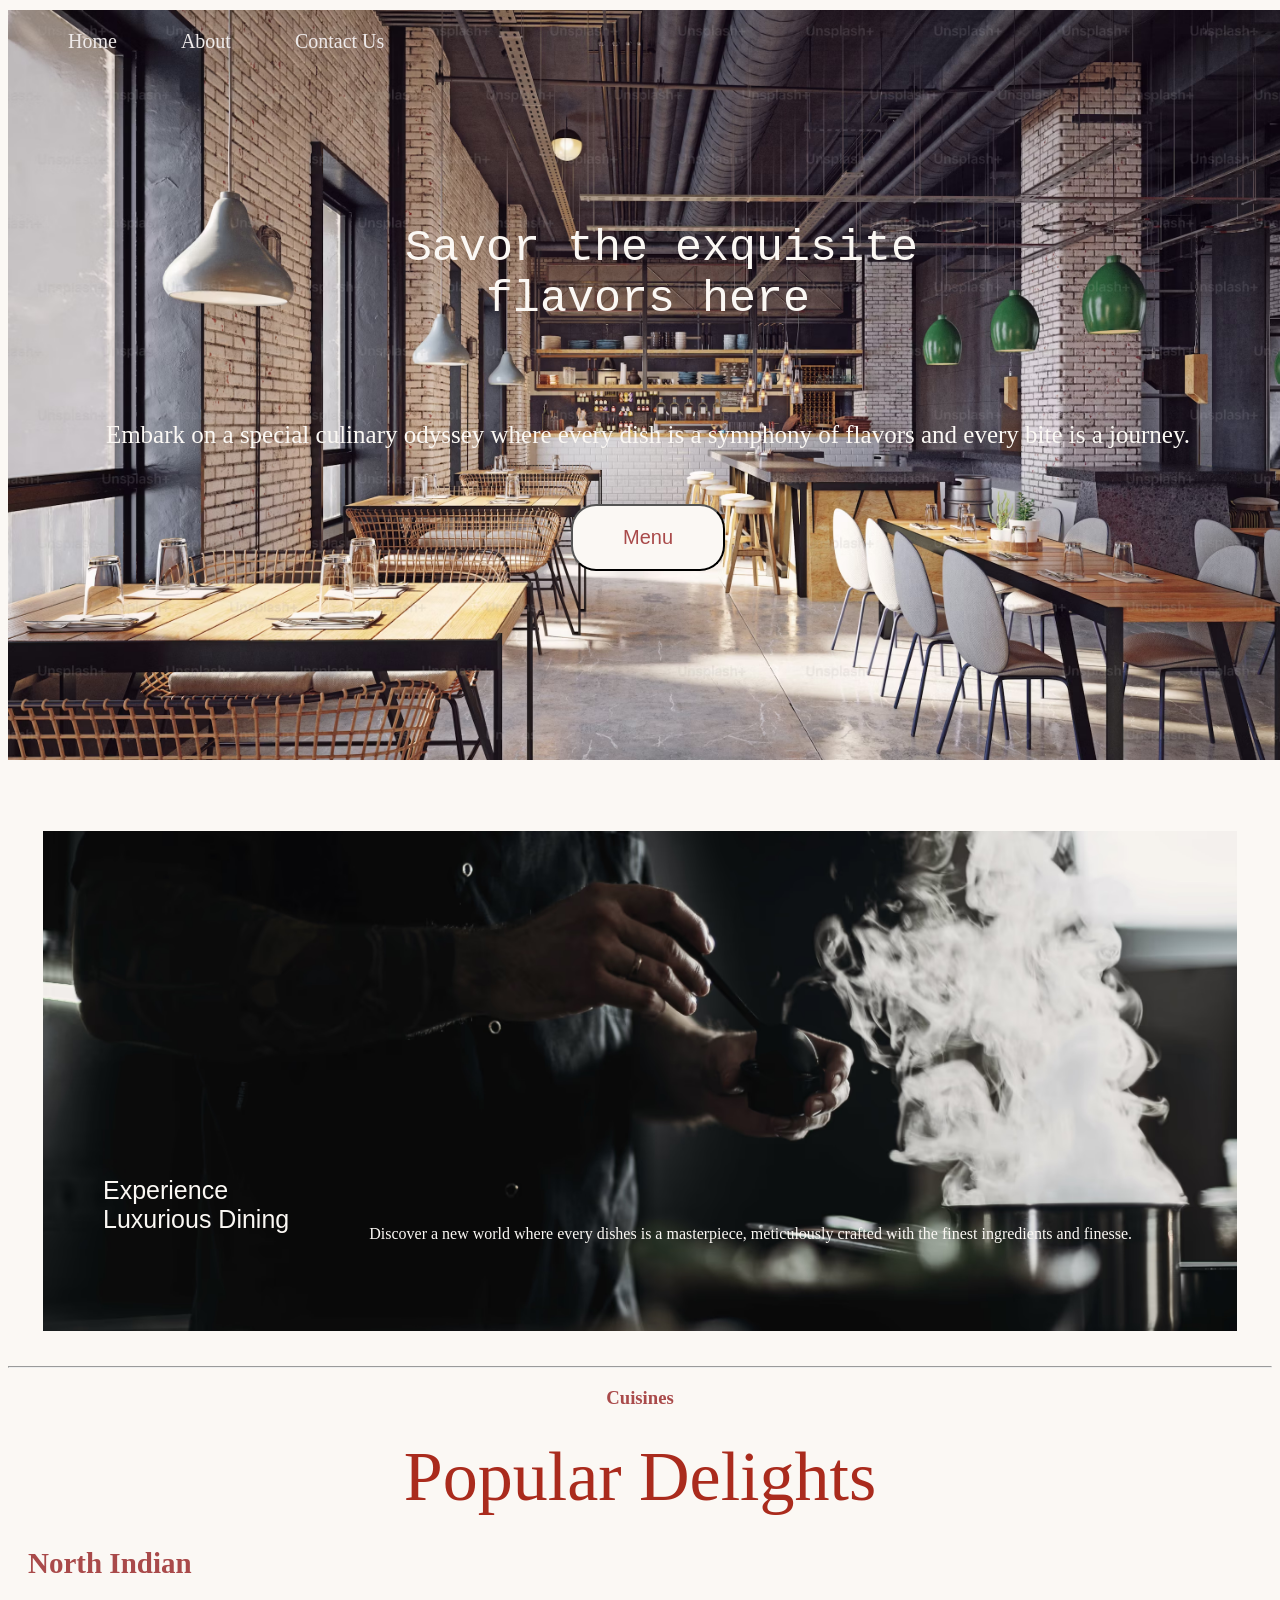
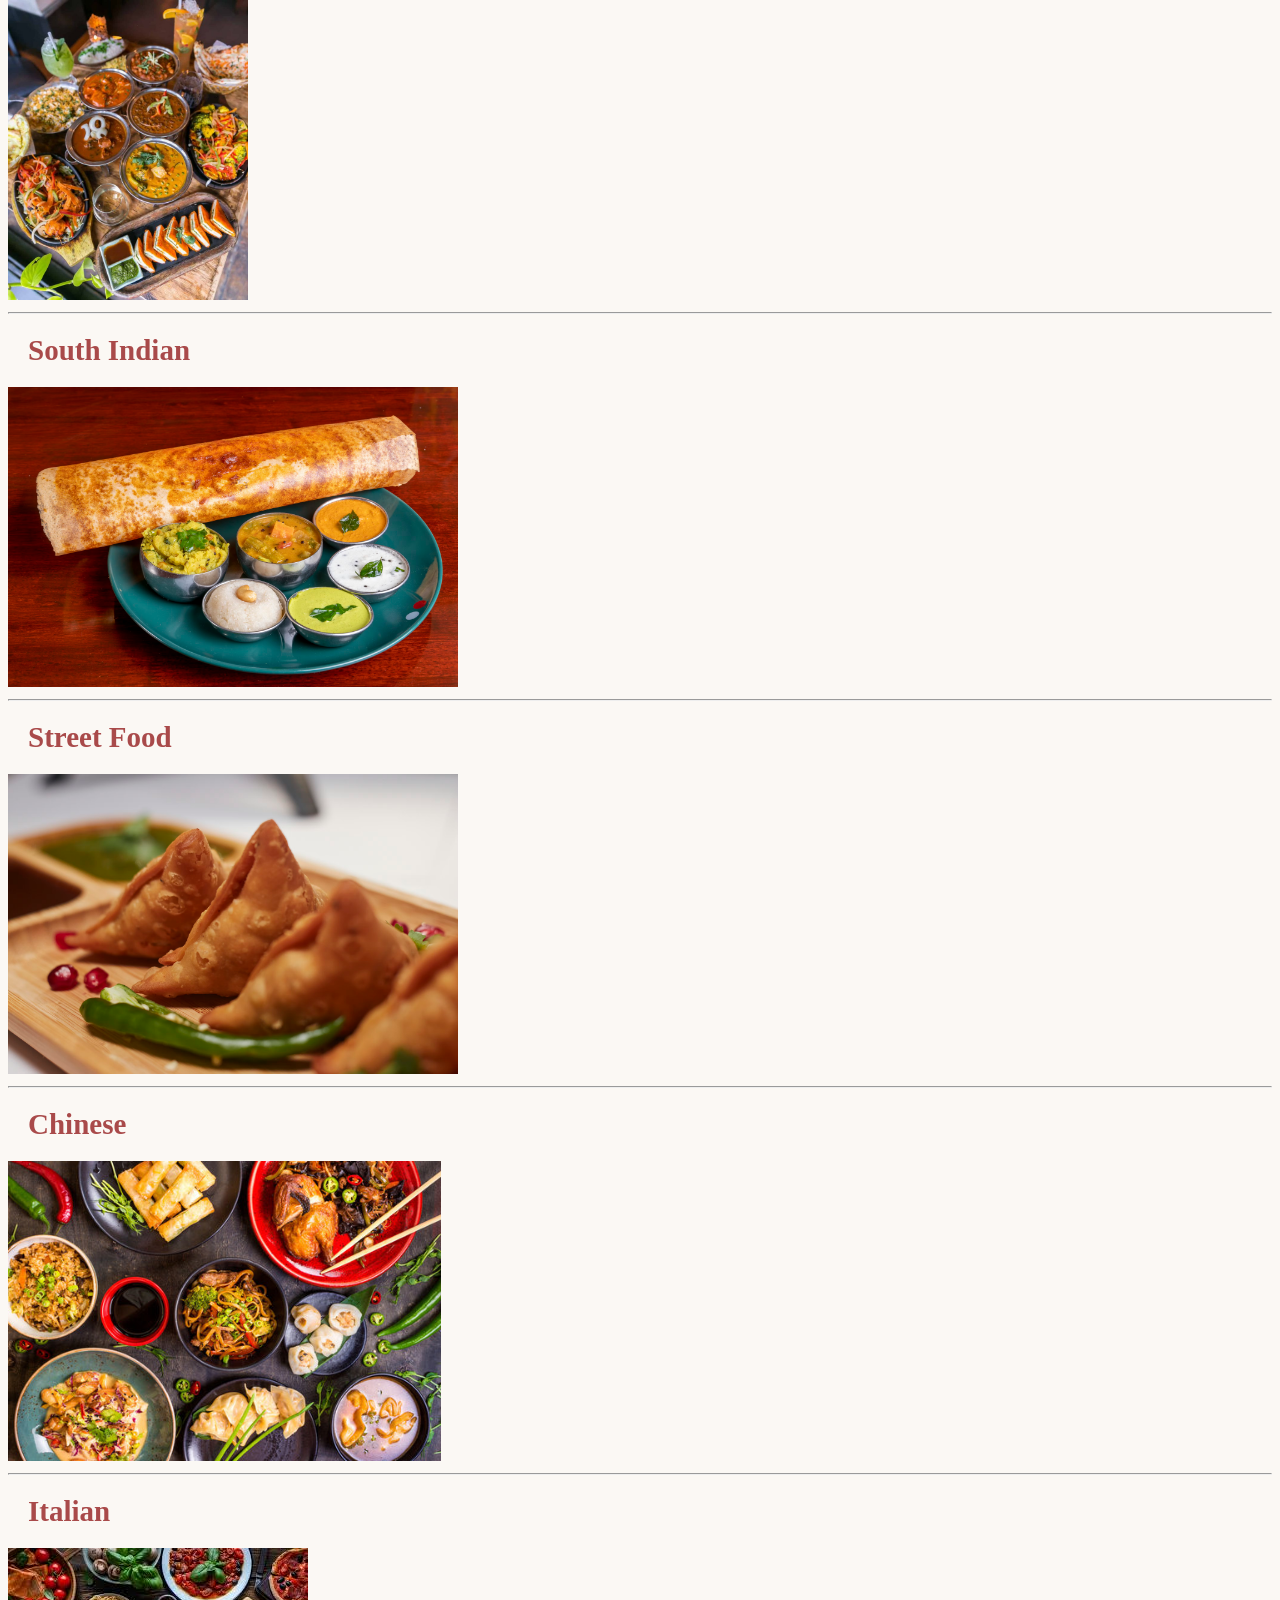
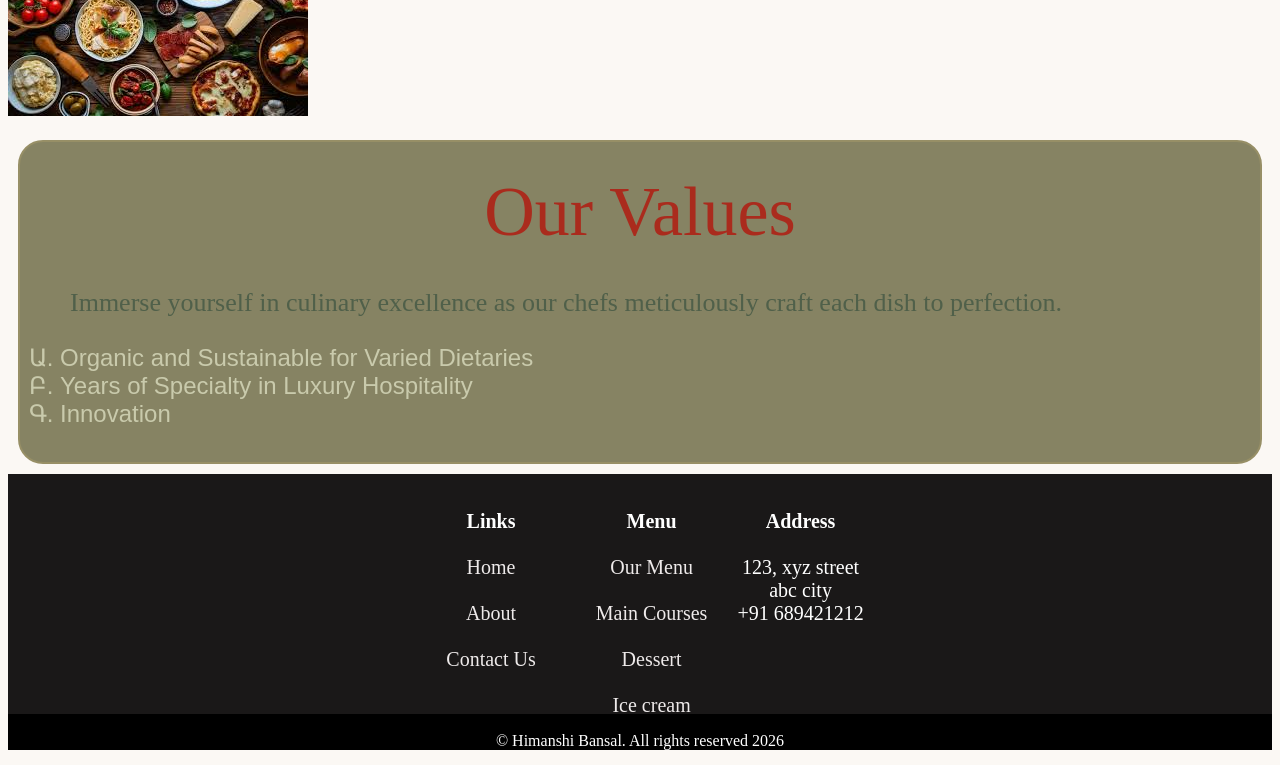
==== index.html @ 0d8ec379 "update contact us" ====
<!DOCTYPE html>
<html lang="en">
<head>
    <meta charset="UTF-8">
    <meta name="viewport" content="width=device-width, initial-scale=1.0">
    <title>Restaurant Website</title>
    <link rel="stylesheet" href="style.css">

</head>
<body>
   
    <header>
    <div class="hero">

        <div class="navbar">
            <a href="home.html">Home</a>
            <a href="about.html">About</a>
            <a href="contact-us.html">Contact Us</a>
        </div>
        
        <div class="content">
            <pre> Savor the exquisite
flavors here
          </pre>
         <p>Embark on a special culinary odyssey where every dish is a symphony of flavors and every bite is a journey.</p>
        </div>
        
        <div id="button">
          <button ><a href="menu.html" id="menu" >Menu</a></button>
        </div>
    </div>
    
    <br>
    <br>

    <div class="dining-image">
   
        <div class="dining">
            <div class="dining-text" >
                <p id="heading">Experience<br>Luxurious Dining
                </p>
           </div>
            <div class="dining-text">
             <p id="text">Discover a new world where every dishes is a masterpiece, meticulously crafted with the finest ingredients and finesse.</p>            
            </div>
        </div>

    </div>
    
    <hr>
    <h3>Cuisines </h3>
    <h5>Popular Delights</h5>

    <h6 class="cuisine">North Indian</h6>

    <img  src="food-n.jpg" alt="North Indian Food" class="food">
 <hr>

    <h6  class="cuisine">South Indian</h6>
    
    <img src="southindianfoodhd.avif"  alt="South Indian Food" class="food">
    <hr>
    <h6 class="cuisine"> Street Food</h6>
    
    <img src="streetfoodhd.avif" alt="street food" class="food">
    <hr>
    
    <h6 class="cuisine">Chinese</h6>
    <img src="Chinesefood.jpg"   alt="chinese food" class="food">
    <hr>

    <h6 class="cuisine"> Italian</h6>
    
    <img src="italianfood.jpg" alt=" Italian food" >
    
    <div id="Values">

        <h5>Our Values</h5>
        
        <p  class="Values">Immerse yourself in culinary excellence as our chefs meticulously craft each dish to perfection.</p>
        <ul>
            <li>Organic and Sustainable for Varied Dietaries</li>
            <li>Years of Specialty in Luxury Hospitality</li>
            <li>Innovation</li>
        </ul>
    </div>
    </header>
    
    <footer>       
    
        <div id="footer">
         <div id="links">
              <b>Links</b> <br> <br>
            <a href="home.html">Home</a> <br> <br>
            <a href="about.html">About</a> <br> <br>
            <a href="contact-us.html">Contact Us</a>
         </div>
         
         <div id="Menu">
            
           <b>Menu</b>  <br> <br>
            <a href="#">Our Menu</a> <br> <br>
            <a href="#">Main Courses</a> <br> <br>
            <a href="#">Dessert</a> <br> <br>
            <a href="#">Ice cream</a>
         </div>
         
         <div id="address">
            <b>Address</b> <br> <br>
            123, xyz street <br>
            abc city <br>
            +91 689421212
         </div>
        </div>
        <br>
       <div class="copyright"> &copy; Himanshi Bansal. All rights reserved 2026 </div>
    </footer>

</body>
</html>
---- style.css ----
* {
    background-color: #fbf8f4;
    margin : 30;
    padding: 0;
    box-sizing: border-box;
} 

.hero{
     background-image: url("hero_image_restaurant_HD.avif") ;
     width :100vw;
     background-size: cover;
     background-repeat: no-repeat;
     height: 750px;
     background-image: linear-gradient(rgba (0,0,0,0.3));
}

.navbar {
    background: transparent;
    margin: 10px;
    padding: 20px;
    }

    a {
    color : #eeeaea;
    text-decoration: none;
     background: transparent;
     margin: 10px;
    padding: 20px;
    font-size: 20px;
    }

    a:hover {
        color: #A94A4A;
        font-size: 20px;
    }
    
    a:active {
         color: #A94A4A;
        font-size: 20px;   
    }
    
    .content {
        text-align: center;
        margin-top: 150px;
        background: transparent;
        /* background-color: transparent; */
    }
    
    #button {
        font-size: 25px;
        text-align: center;
        display: flex;
        justify-content: center;
         align-items: center;
         margin: 20px;
         padding: 20px;
         background: transparent;   
    }

    button {
          background-color: #fbf8f4;
          border-radius: 25px;
          margin: 10px;
          padding: 20px;
          color: #A94A4A;       
        }
        
        button:hover {
            background-color: #A94A4A;
            color: #fbf8f4;
            font-size: 16px;     
        }
        
        button:active {
            background-color: #A94A4A;
            color: #fbf8f4;
            font-size: 16px;
        }

        pre {
            background: transparent;
            font-size: 45px;
            color: #fbf8f4;
        }
        
        p {
            background: transparent;
            font-size: 25px;
            color: #fbf8f4;
            margin-left: 40px;
            margin-right: 40px;
        }

        #menu {
            color :#A94A4A;
            font-size: 20px;
        }
        
        #menu:hover {
            color: #fbf8f4;
            font-size: 25px;
        }
        
        .dining-image {
            background-image: url("dining.avif");
            height: 500px;
            width: auto;
            margin: 35px;
            background-size: cover;
            background-repeat: no-repeat;
        }
        
        .dining {
              background: transparent;
              display: flex;
            justify-content: left;
            align-items: flex-end; 
            margin-top: 20px;
            padding: 20px;        
        }

        .dining-text {
            background: transparent;          
            margin-top: 300px;       
        }

        #text {
            font-size: 16px;
        }
        #heading {
            font-size: 25px;
            font-family: Arial, Helvetica, sans-serif;
        }

        h3 {
            color: #A94A4A;
            text-align: center;
        }

        h5 {
            font-size: 70px;
            text-align: center;
            font-weight: 100;
        }
        
        .food {
            width: auto;
            height: 300px;
        }
        
        h6 {
            font-size: 29px;
            color: #A94A4A;
            margin: 10px;
            padding: 10px;
        }

        h5 {
            color: #AA2B1D;
            font-size: 70px;
            font-weight: 350px;
            margin: 5px;
            padding: 5px;
            background: transparent;

        }

        ul {
        list-style-type: armenian;
          font-family: Arial, Helvetica, sans-serif;
          color: #C9CAAC;
          font-size: 24px;
          margin-left: 30px;
          background: transparent;
        }
        
        li {
            background: transparent;
        }

        #Values {
           
            height: auto;
            width: auto;
            background-color: #868363 ;
            border : 2px solid #978F66;
            border-radius: 25px;
            margin: 10px;
            padding: 10px;
            margin-top: 20px;
        }

        .Values {
            color: #50604a;
             font-size: 26px;
        }
        
        footer {
            background-color: black;
            color: white;
             text-align: center;
        }
         

  #footer {
           background-color: rgb(26, 24, 24);
            color: white;
            display: flex; 
            height: 240px;
            justify-content: center;
            flex-wrap: wrap;
  }
  
  a {
    background: transparent;
    margin-bottom: 10px;
    margin-top: 10px;
  }

  b {
    background: transparent;
    color: white;
  }
  
  #Menu, #links, #address {
    background: transparent;
    font-size: 20px;
    margin-top: 4vh;
  }


  /* CSS for about page */
  .about {
    background-image: url("about_page_hero_img.avif");
    background-size: cover;
    background-repeat: no-repeat;
    height: 250px;
    width: 100vw;
  } 
  .abt {
    background: transparent;
    display: flex;
    justify-content: start;
    align-items: start;
    font-size: 20px;
  }

  #story {
    color: #978F66;
    font-size: 25px;
  }
  
  .story {
    color: #868363;
    font-size: 16px;
  }
  
  #belief {
    height: 1100px;
    display: flex;
    width : 90vw;
    flex-direction: column;
    background-color: rgb(26, 76, 64) ;
    justify-content: space-evenly ;
    margin-left: 4vw;
     margin-bottom: 8vh;
    border-radius: 15px;
    /* padding: 60 50; */
  }
  #innovation, #elegance, #sustainability, #hospitality {
    background-color: #C9CAAC;
    color: #978F66;
    margin: 60 ;
    border-radius: 15px;

  }

  h5 {
    margin: 10px; 
    padding: 10px;
 }

 .bold {
    color: #AA2B1D;
    font-size: 28px;
 }
 
 h3, h6 {
    background: #fbf8f4;
    text-align: center;
 }

    .cuisine {
        text-align: left;
    }
 
 .copyright {
    margin-bottom: 15px;
    background: transparent;
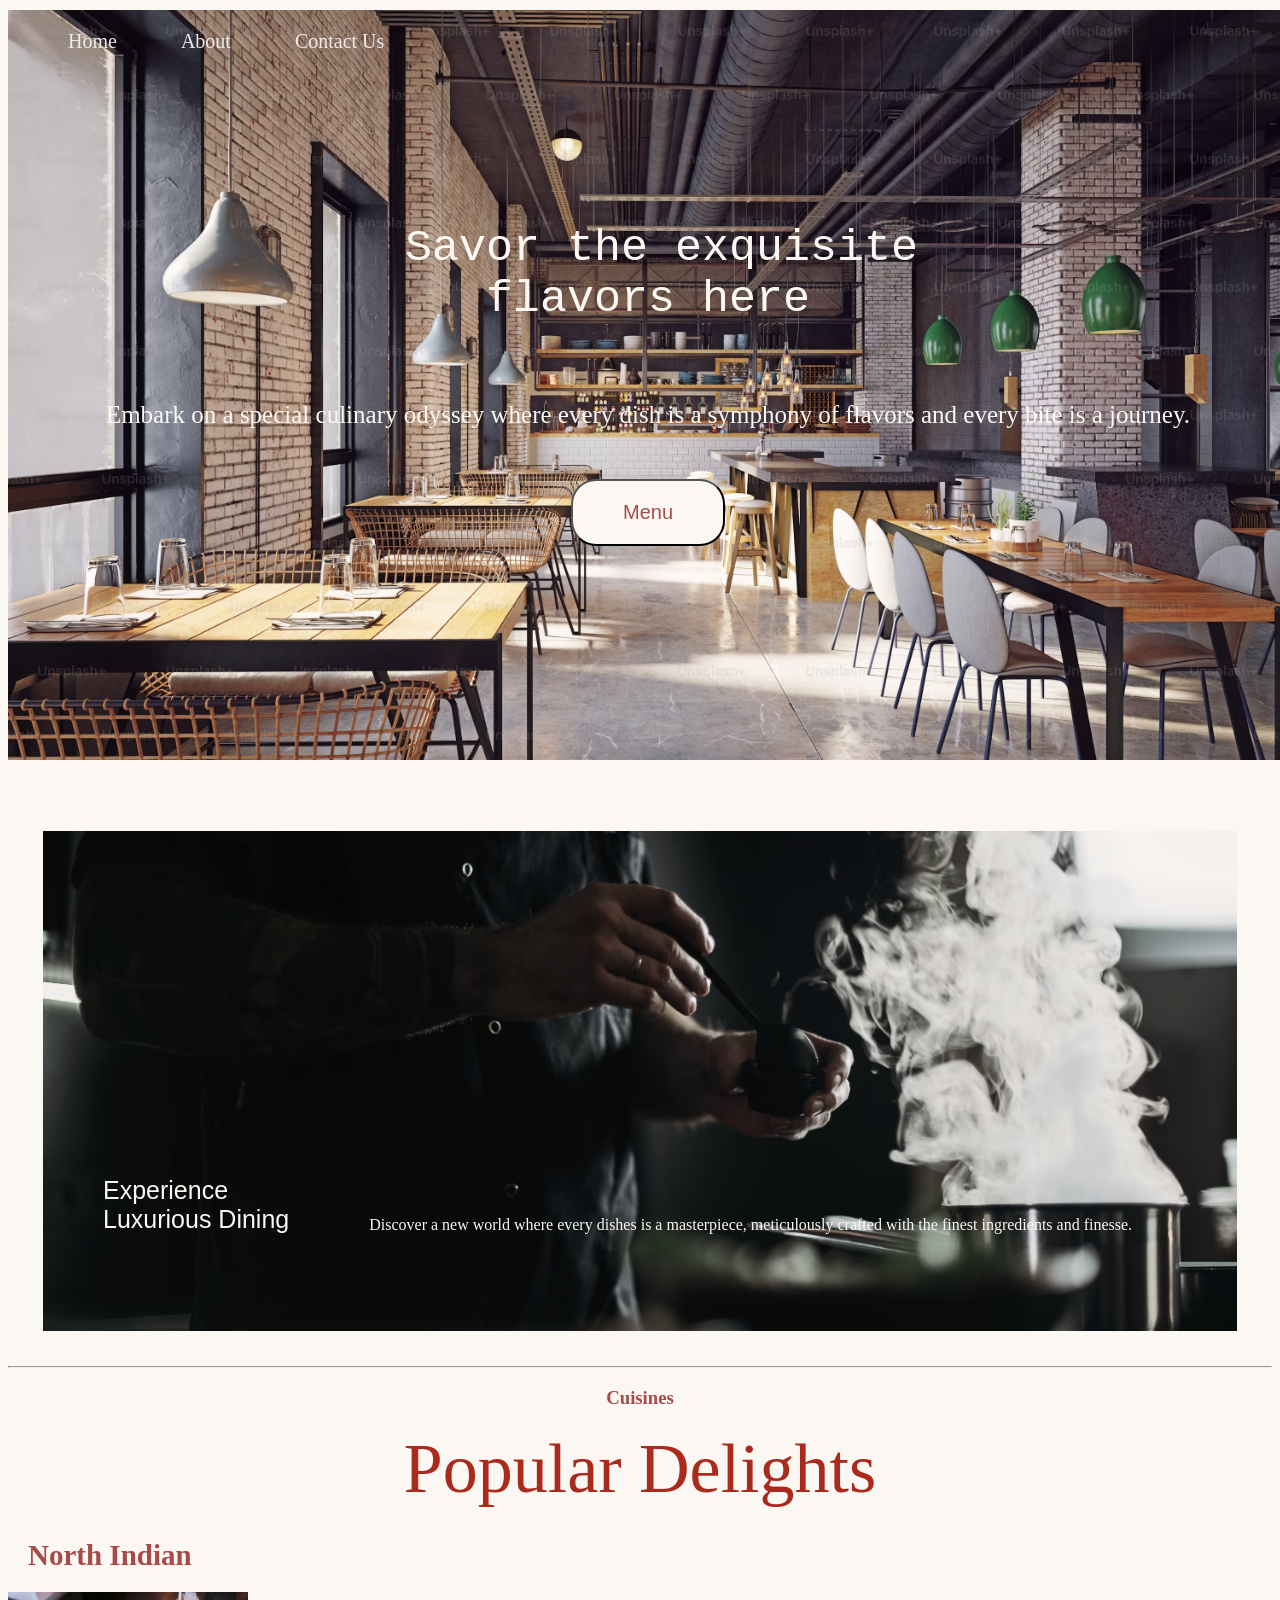
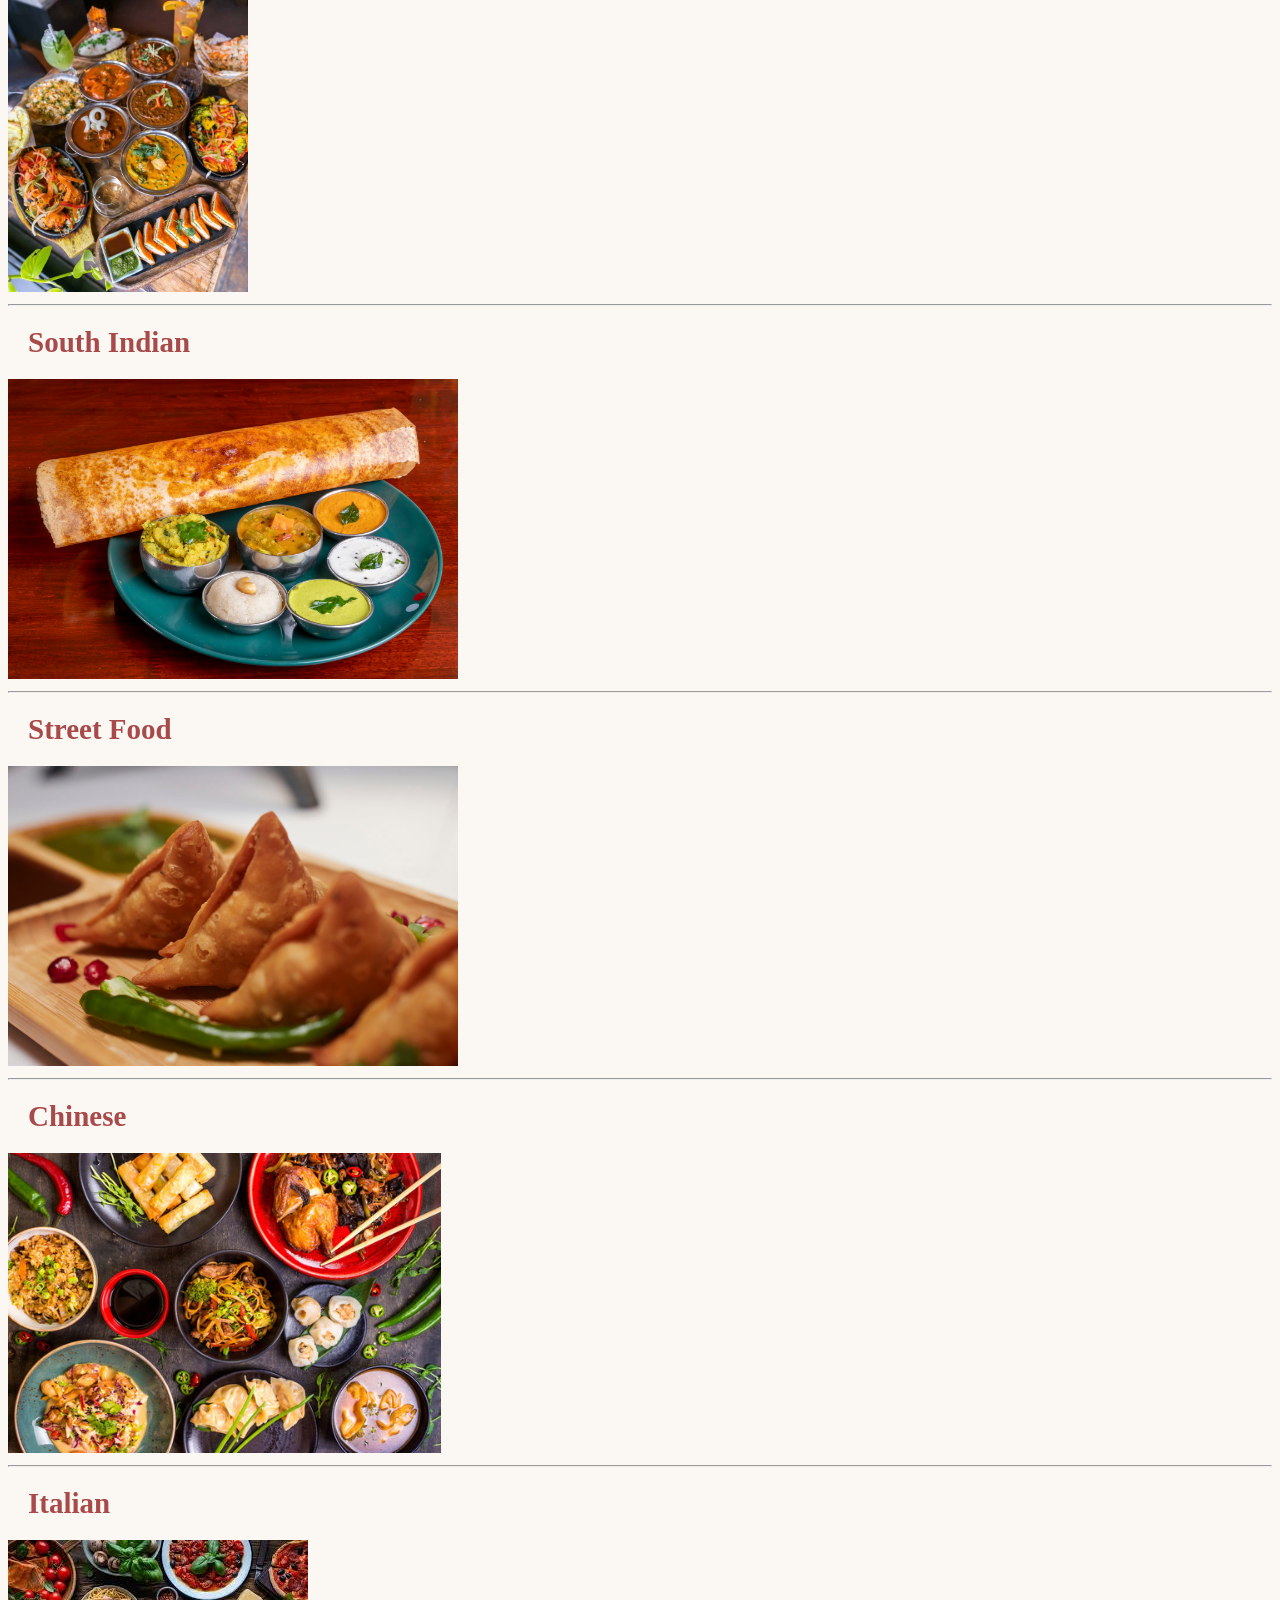
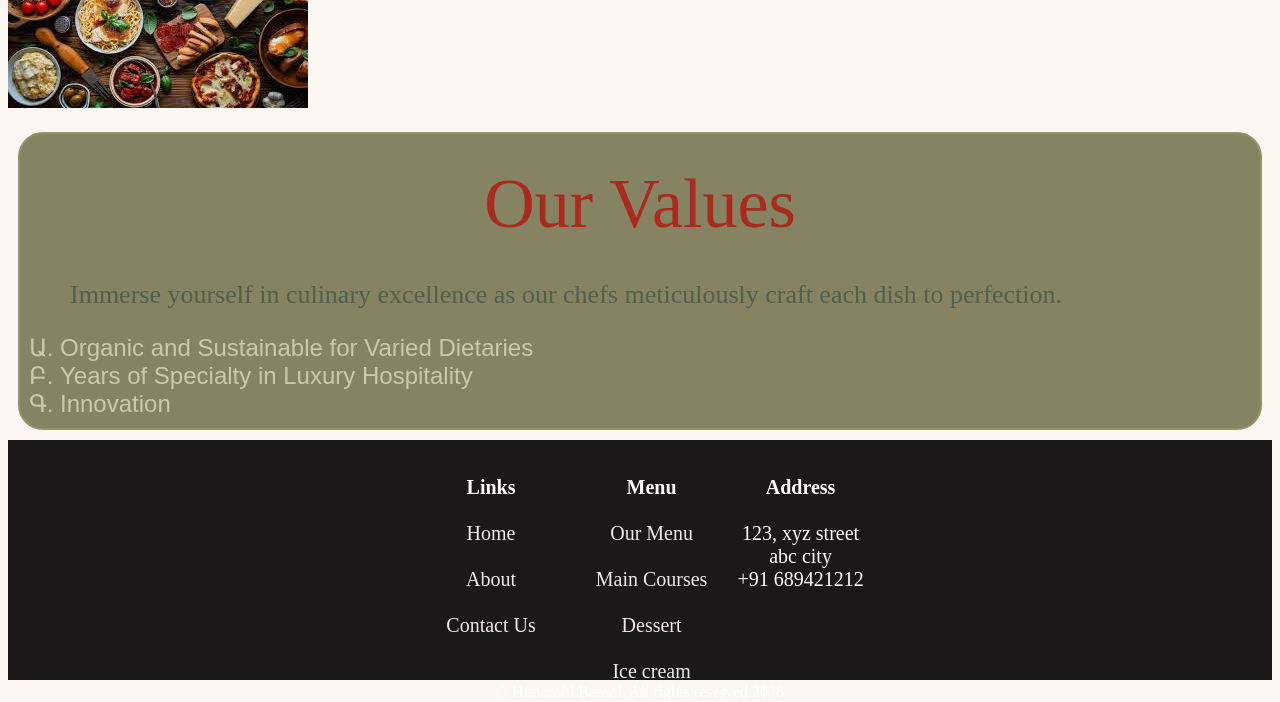
==== commit 175743a6: "menu complete" ====
--- a/index.html
+++ b/index.html
@@ -13,7 +13,7 @@
     <div class="hero">
 
         <div class="navbar">
-            <a href="home.html">Home</a>
+            <a href="./" class="active">Home</a>
             <a href="about.html">About</a>
             <a href="contact-us.html">Contact Us</a>
         </div>
@@ -91,7 +91,7 @@
         <div id="footer">
          <div id="links">
               <b>Links</b> <br> <br>
-            <a href="home.html">Home</a> <br> <br>
+            <a href="./">Home</a> <br> <br>
             <a href="about.html">About</a> <br> <br>
             <a href="contact-us.html">Contact Us</a>
          </div>
@@ -99,10 +99,10 @@
          <div id="Menu">
             
            <b>Menu</b>  <br> <br>
-            <a href="#">Our Menu</a> <br> <br>
-            <a href="#">Main Courses</a> <br> <br>
-            <a href="#">Dessert</a> <br> <br>
-            <a href="#">Ice cream</a>
+            <a href="menu.html">Our Menu</a> <br> <br>
+            <a href="main course.html">Main Courses</a> <br> <br>
+            <a href="dessert.html">Dessert</a> <br> <br>
+            <a href="menu-icecream.html">Ice cream</a>
          </div>
          
          <div id="address">
@@ -111,9 +111,13 @@
             abc city <br>
             +91 689421212
          </div>
-        </div>
+       
         <br>
-       <div class="copyright"> &copy; Himanshi Bansal. All rights reserved 2026 </div>
+       <div class="copyright"> 
+        &copy; Himanshi Bansal. All rights reserved 2026 
+    </div>
+    
+     </div>
     </footer>
 
 </body>
--- a/style.css
+++ b/style.css
@@ -1,7 +1,10 @@
 
 * {
     background-color: #fbf8f4;
-    margin : 30;
+    margin-top: 30;
+    margin-right: 30;
+    margin-left: 30;
+    margin-bottom: 0;
     padding: 0;
     box-sizing: border-box;
 } 
@@ -33,12 +36,21 @@
     a:hover {
         color: #A94A4A;
         font-size: 20px;
+        text-decoration: #A94A4A underline ;
     }
     
     a:active {
          color: #A94A4A;
         font-size: 20px;   
-    }
+         text-decoration: #A94A4A underline ;
+        
+    }
+/*     
+    a:visited {
+         color: #A94A4A;
+        font-size: 20px;   
+         text-decoration: #A94A4A underline ;} */
+    
     
     .content {
         text-align: center;
@@ -209,7 +221,13 @@
             display: flex; 
             height: 240px;
             justify-content: center;
+            position: relative;
             flex-wrap: wrap;
+            bottom: 0;    
+  }
+
+  .copyright {
+    width: 100%;
   }
   
   a {
@@ -298,5 +316,68 @@
  .copyright {
     margin-bottom: 15px;
     background: transparent;
-
- + }
+
+ 
+    /* menu page styling */
+    
+    h1 {
+        color: rgb(89, 25, 25);
+        font-weight: 100;    
+        text-align: center;
+    }
+    
+    #active {
+        color: #A94A4A;
+        text-decoration: #A94A4A underline;
+    }
+    
+    .menu-anchortags {
+        color: #978F66;
+    }
+    
+    .menu-anchor {
+        text-align: center;
+    }
+    
+    .all-category {
+         display: flex;
+         flex-wrap: wrap;
+         height: fit-content;
+         width: auto;
+         margin:4.5vh 4.5vw ;
+         border: 2px solid rgb(48, 80, 1);
+         justify-content: center;
+    }
+    
+    .All-category {
+        height: 110px;
+        width: 140px;
+        border: 2px dashed rgb(48, 80, 1);
+        border-radius: 9px;
+        padding: 4px;
+        margin: 9px;
+    }
+
+    .menu-bold {
+        color: #9AB17A;
+        text-align: center;
+        font-size: 19px;
+        font-family: Arial, Helvetica, sans-serif;
+    }
+
+    
+    .menu-price {
+        color: #D96868;
+    }
+
+    .menu-heading-m {
+        font-size: 25px;
+    }
+    
+    .menu-heading-h {
+        width: 100%;
+    }
+    
+      
+    
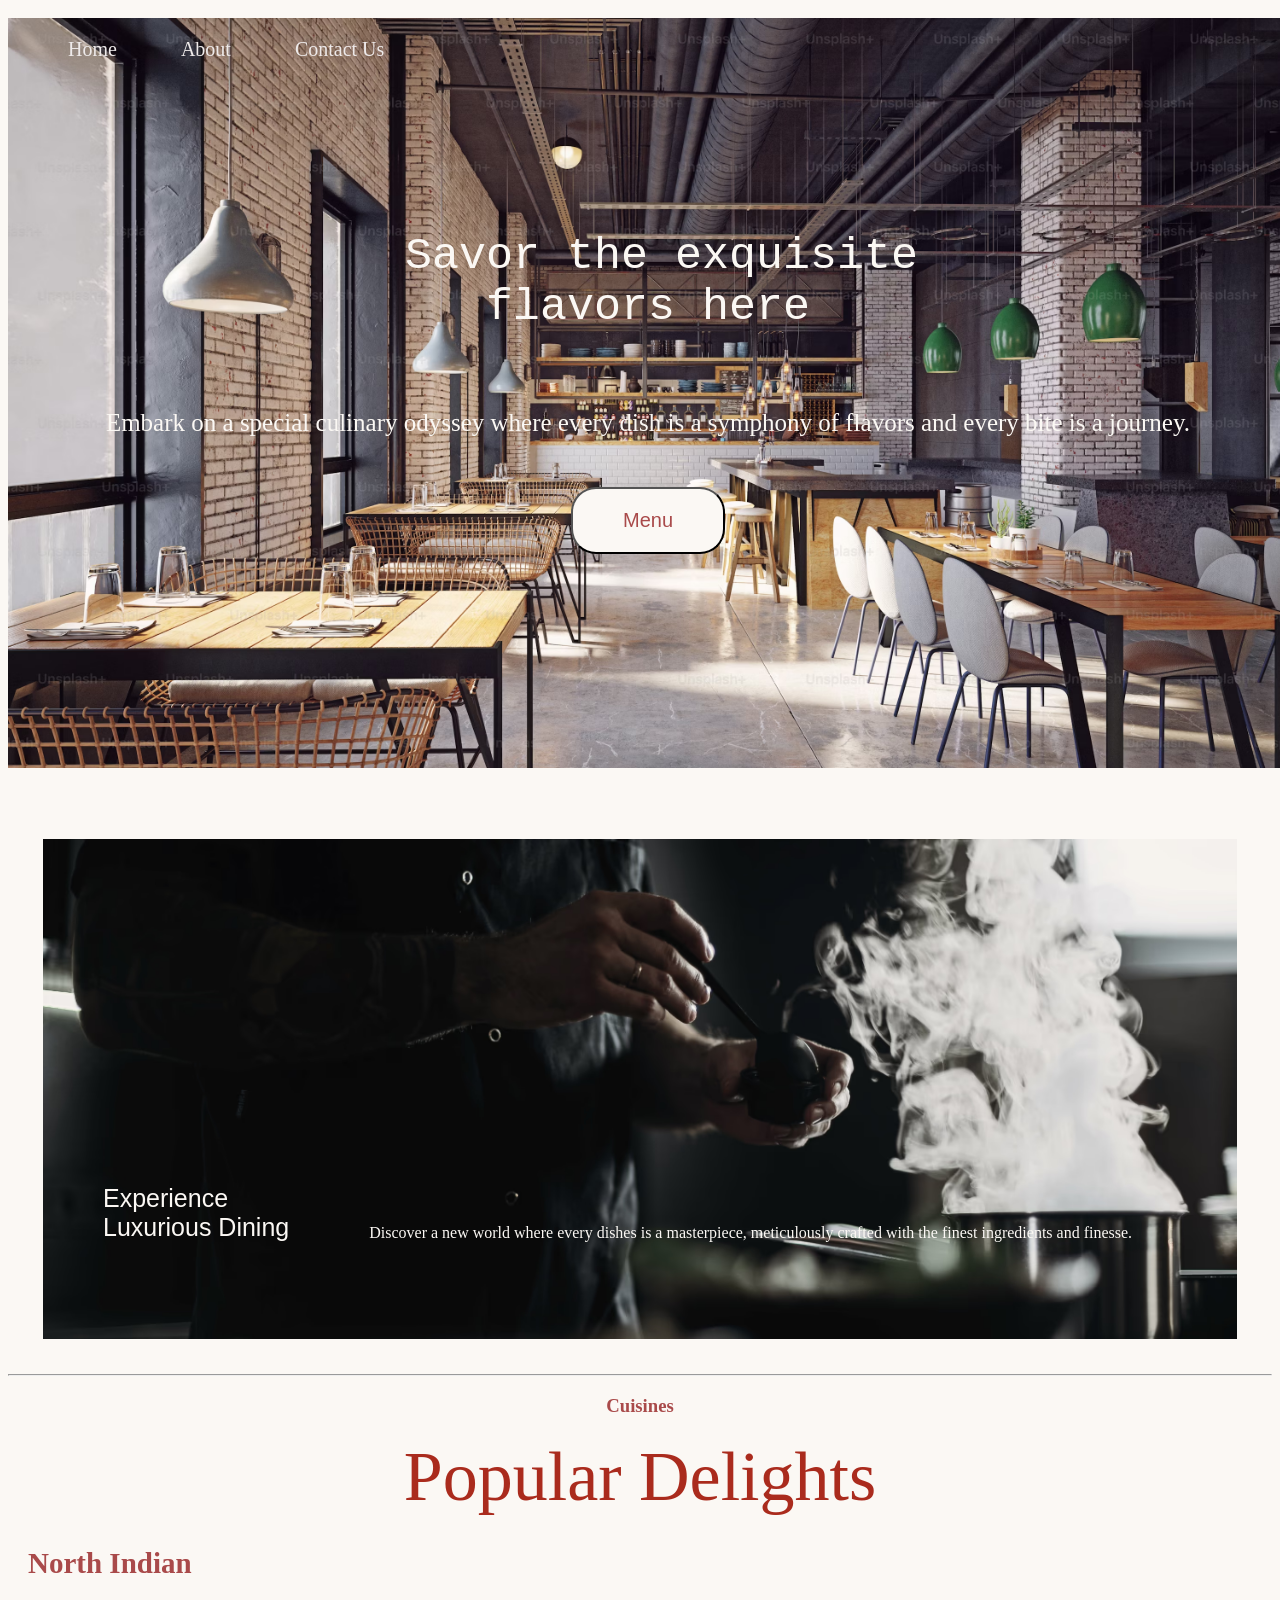
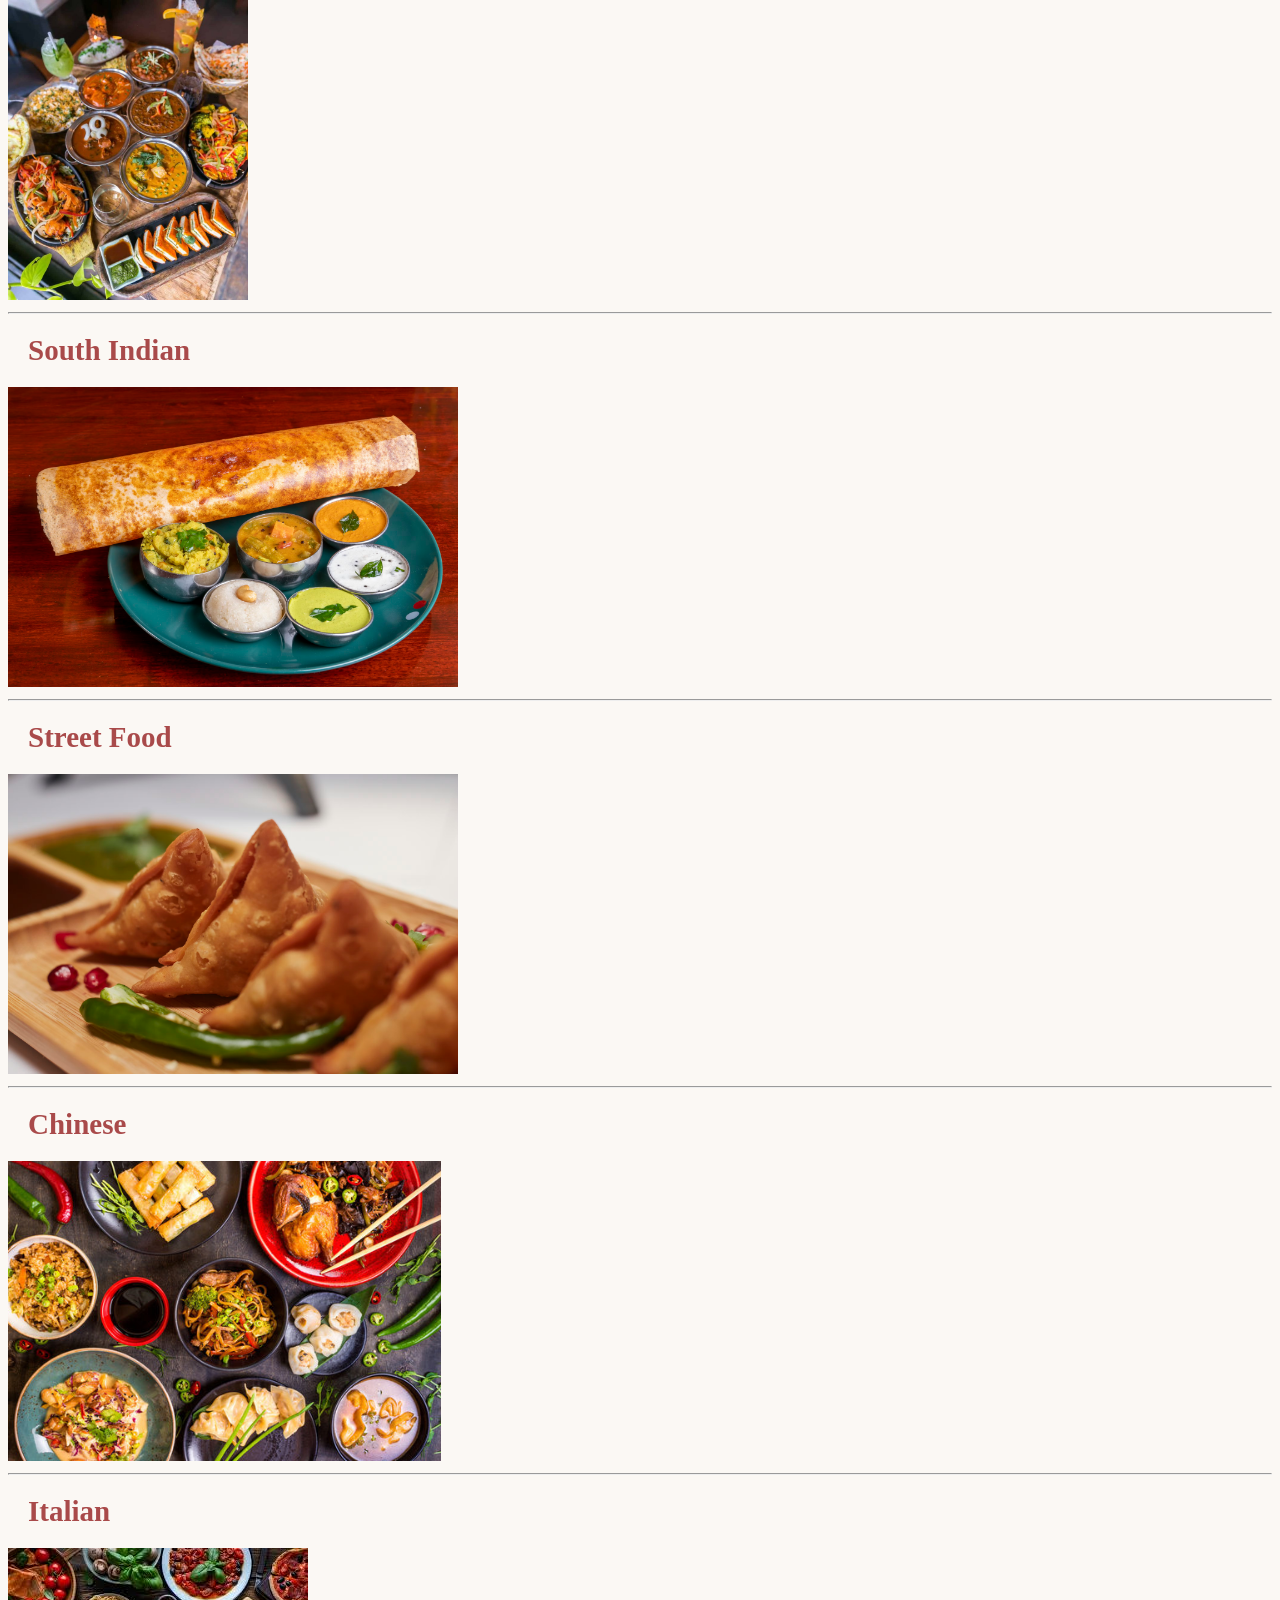
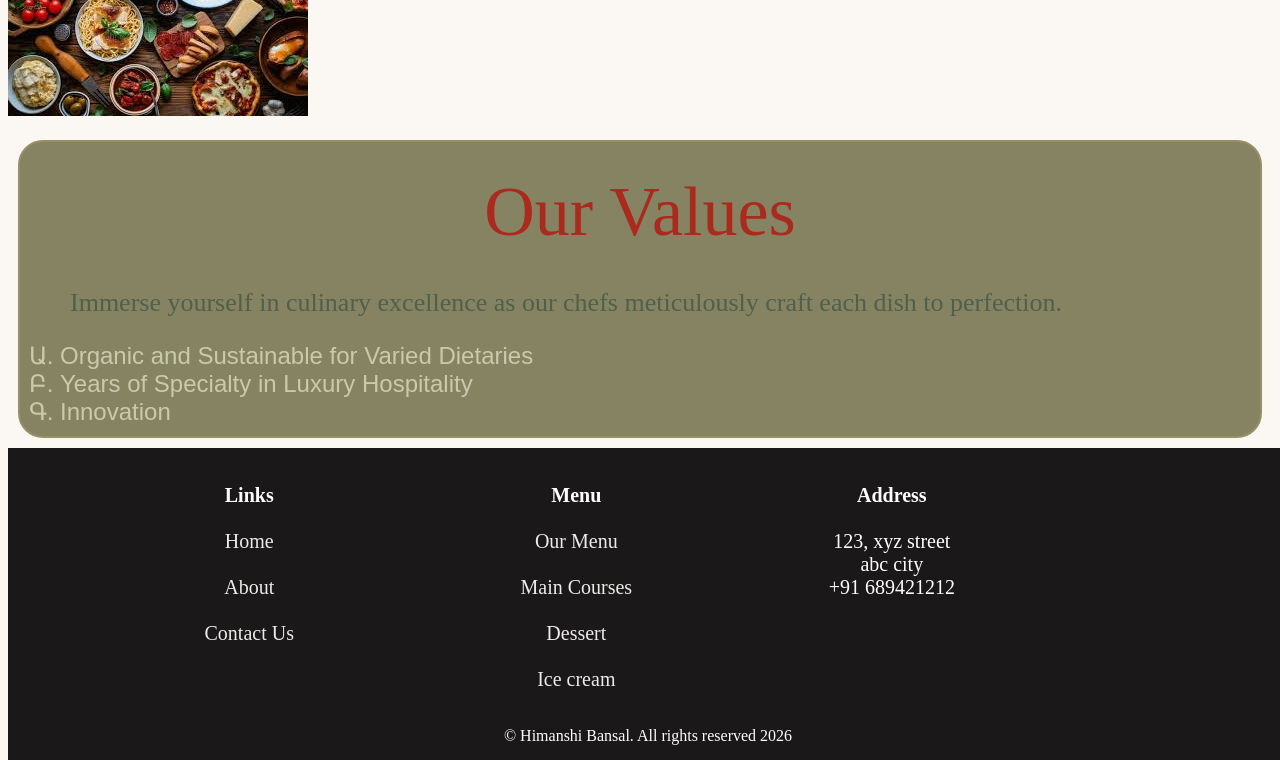
==== commit 2aee487d: "made full website" ====
--- a/index.html
+++ b/index.html
@@ -8,6 +8,7 @@
 
 </head>
 <body>
+    <div class="bodydiv">
    
     <header>
     <div class="hero">
@@ -113,12 +114,14 @@
          </div>
        
         <br>
+        
        <div class="copyright"> 
         &copy; Himanshi Bansal. All rights reserved 2026 
     </div>
-    
+
      </div>
     </footer>
+</div>
 
 </body>
 </html>
--- a/style.css
+++ b/style.css
@@ -1,9 +1,9 @@
 
 * {
     background-color: #fbf8f4;
-    margin-top: 30;
-    margin-right: 30;
-    margin-left: 30;
+    margin-top: 10;
+    margin-right: 10;
+    margin-left: 10;
     margin-bottom: 0;
     padding: 0;
     box-sizing: border-box;
@@ -208,6 +208,12 @@
              font-size: 26px;
         }
         
+         .bodydiv {
+        display: flex;
+        flex-direction: column;
+        bottom: 0px;
+    }
+
         footer {
             background-color: black;
             color: white;
@@ -219,15 +225,19 @@
            background-color: rgb(26, 24, 24);
             color: white;
             display: flex; 
-            height: 240px;
-            justify-content: center;
+            height: fit-content;
+            justify-content:space-evenly;
             position: relative;
             flex-wrap: wrap;
-            bottom: 0;    
+            bottom: 0; 
+            width: 100vw;   
+            
   }
 
   .copyright {
     width: 100%;
+    background-color: black;
+    padding-top: 4vh;
   }
   
   a {
@@ -379,5 +389,60 @@
         width: 100%;
     }
     
-      
+    .contact {
+        
+        display: flex;
+        justify-content: center ;
+        width: 90vw;
+        height: fit-content;
+        background-color: rgb(3, 53, 33);
+        margin: 50px;
+    }
+
+    
+    #infrmn {
+        text-align: center;
+        font-family: Arial, Helvetica, sans-serif;
+        font-size: 30px;
+        color: rgb(158, 67, 31);
+        background: transparent;
+        font-weight: 200;
+    }
+
+    #inf {
+        color: white;
+        background: transparent;
+    }
+
+    #optime {
+        background: transparent;
+        font-size: 45px;
+        font-weight: 150;
+        text-align: center;
+    }
+
+.contact-b  {
+    font-size: 25px;
+    color: rgb(116, 70, 70);
+    text-align: center;
+    display: block;
+}
+
+
+.contact-p {
+    text-align: center;
+    font-size: 20px;
+    padding: 0;
+    margin: 0;
+}
+
+
+#mrgn {
+    margin-bottom: 3.5vh;
+}
+
+    
+   
+    
+   
     
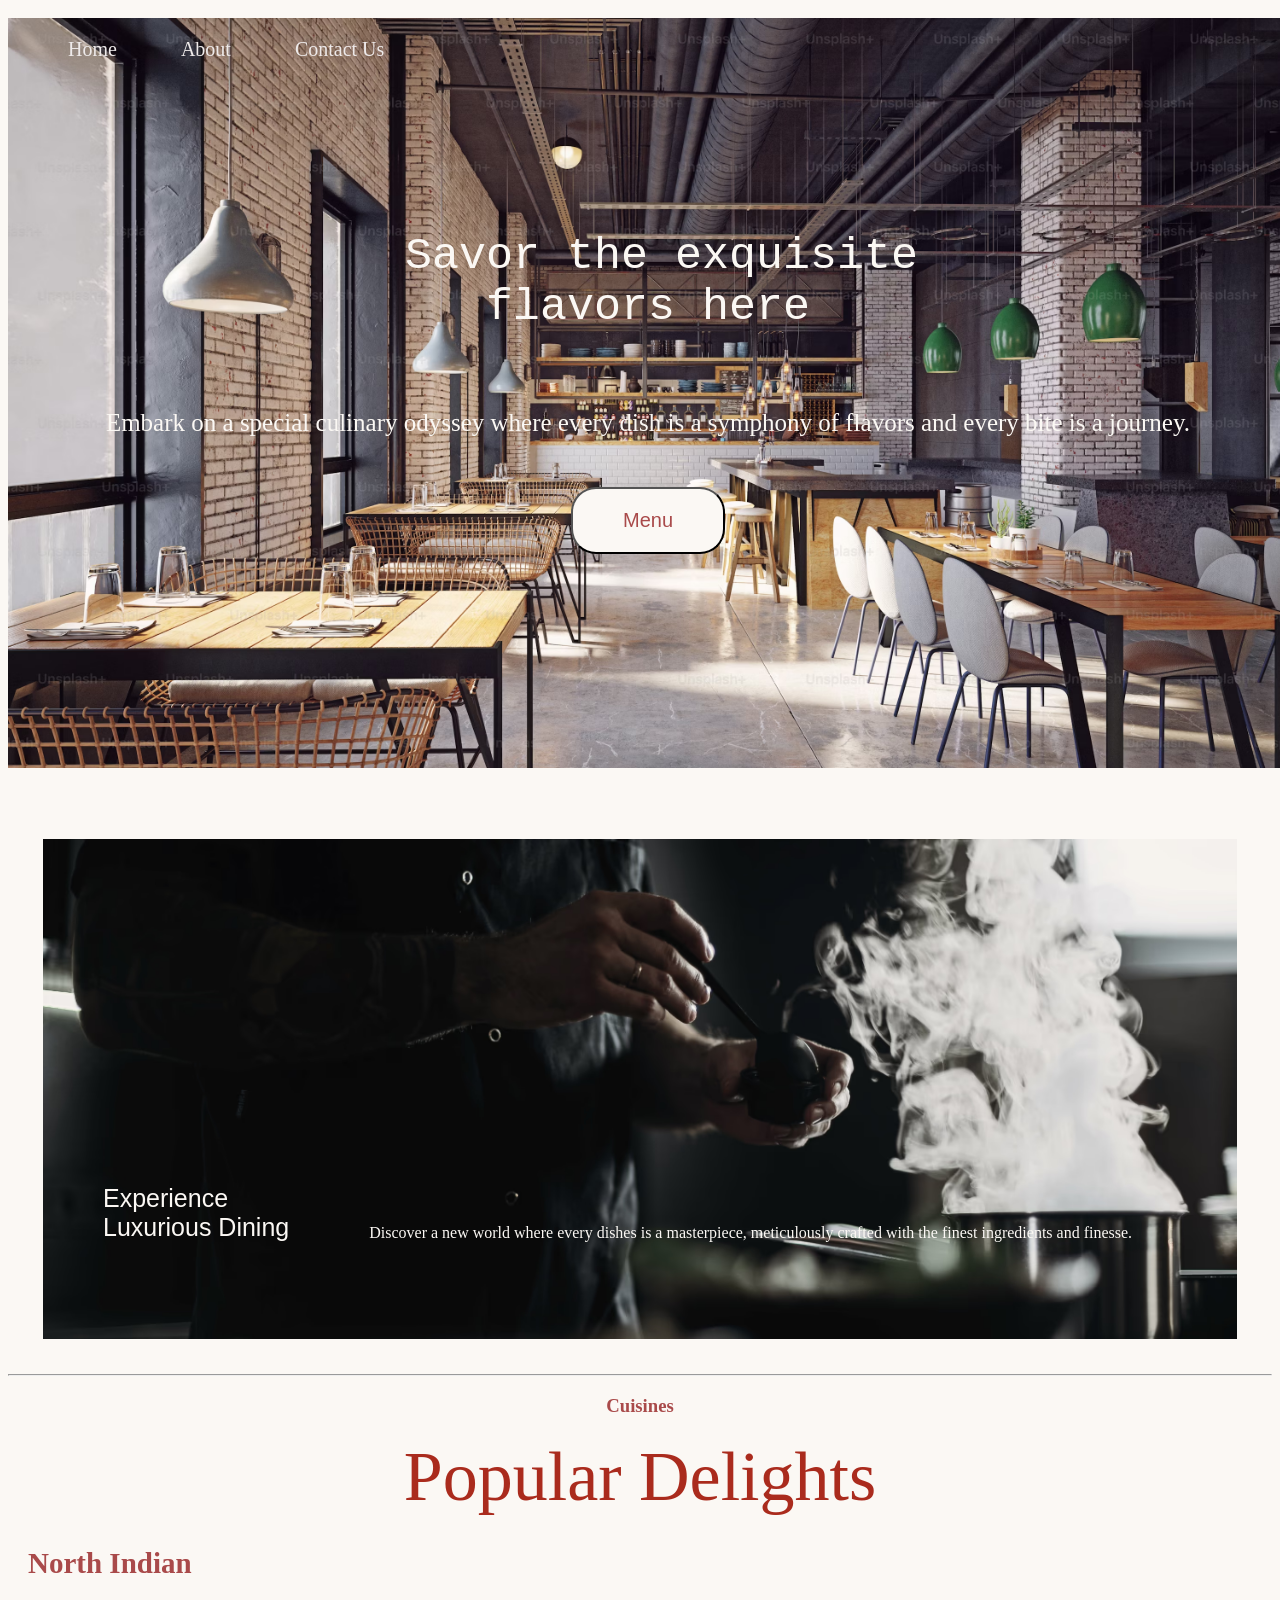
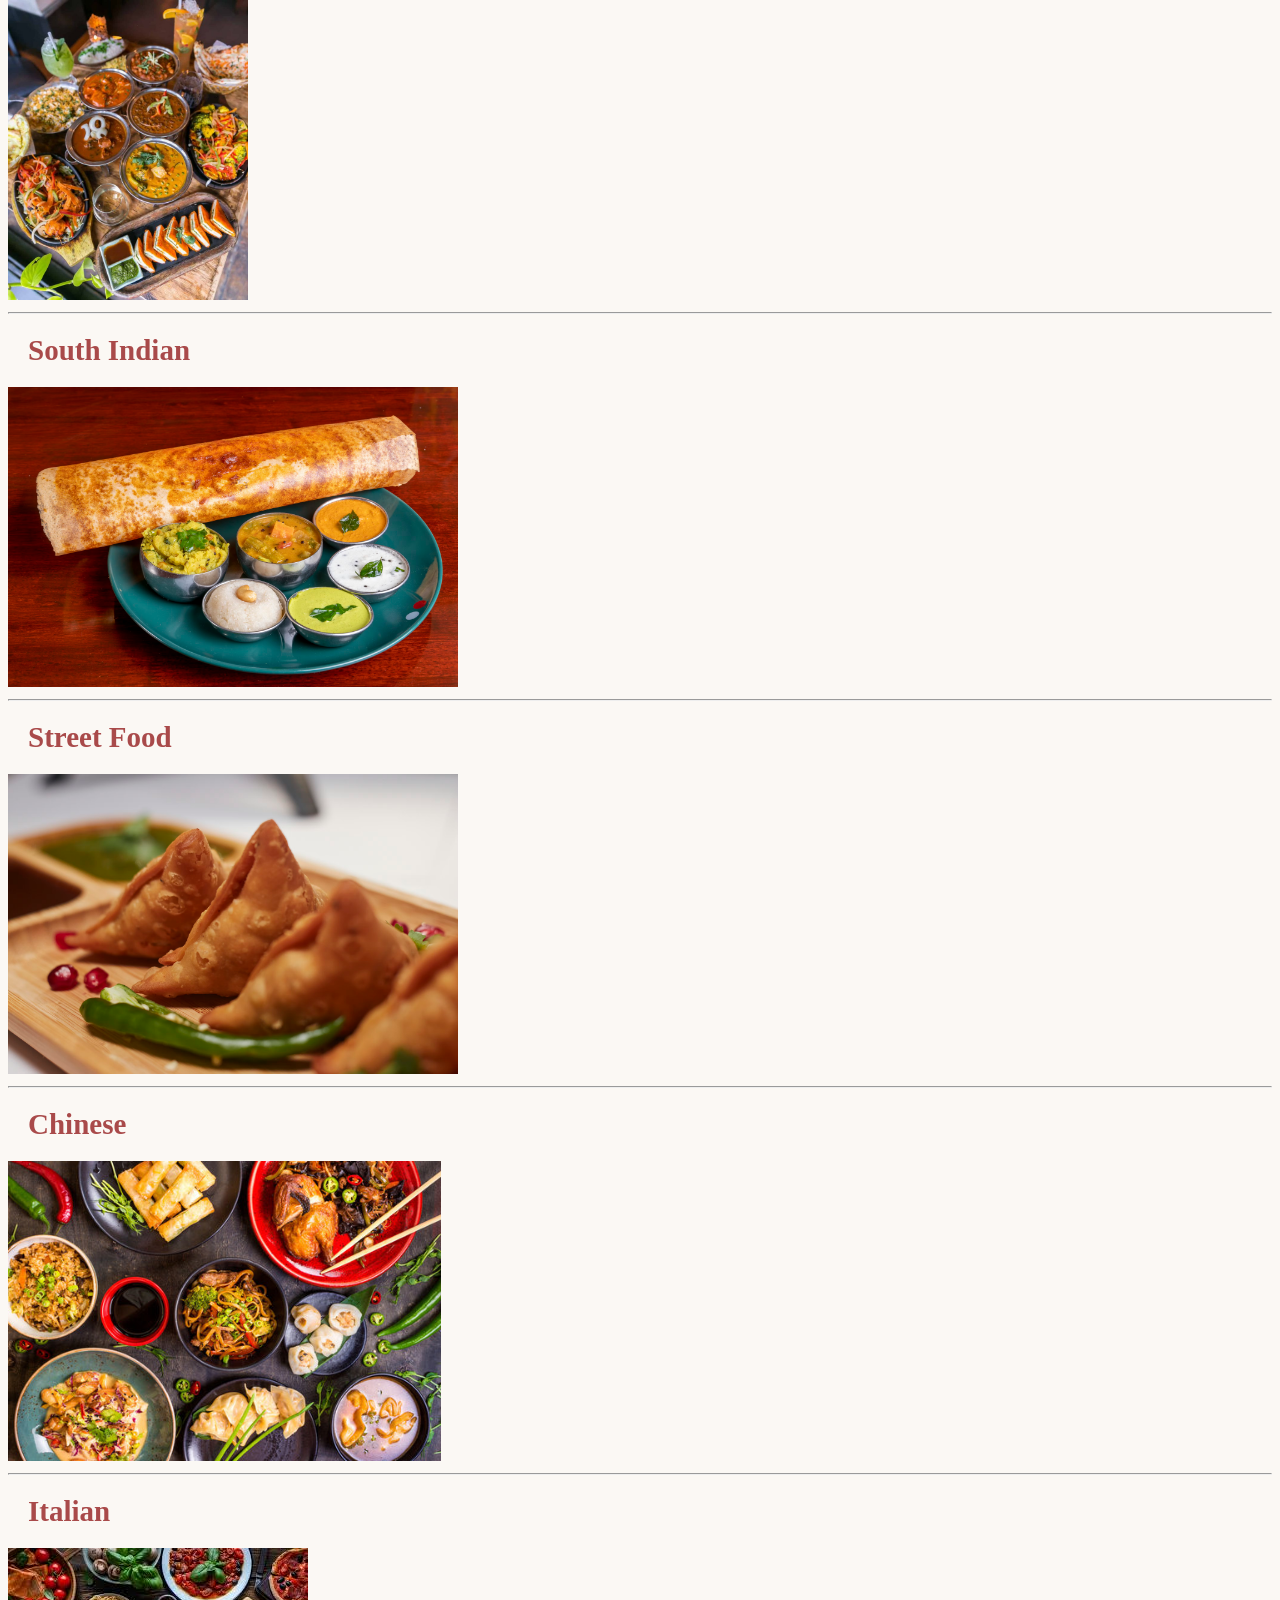
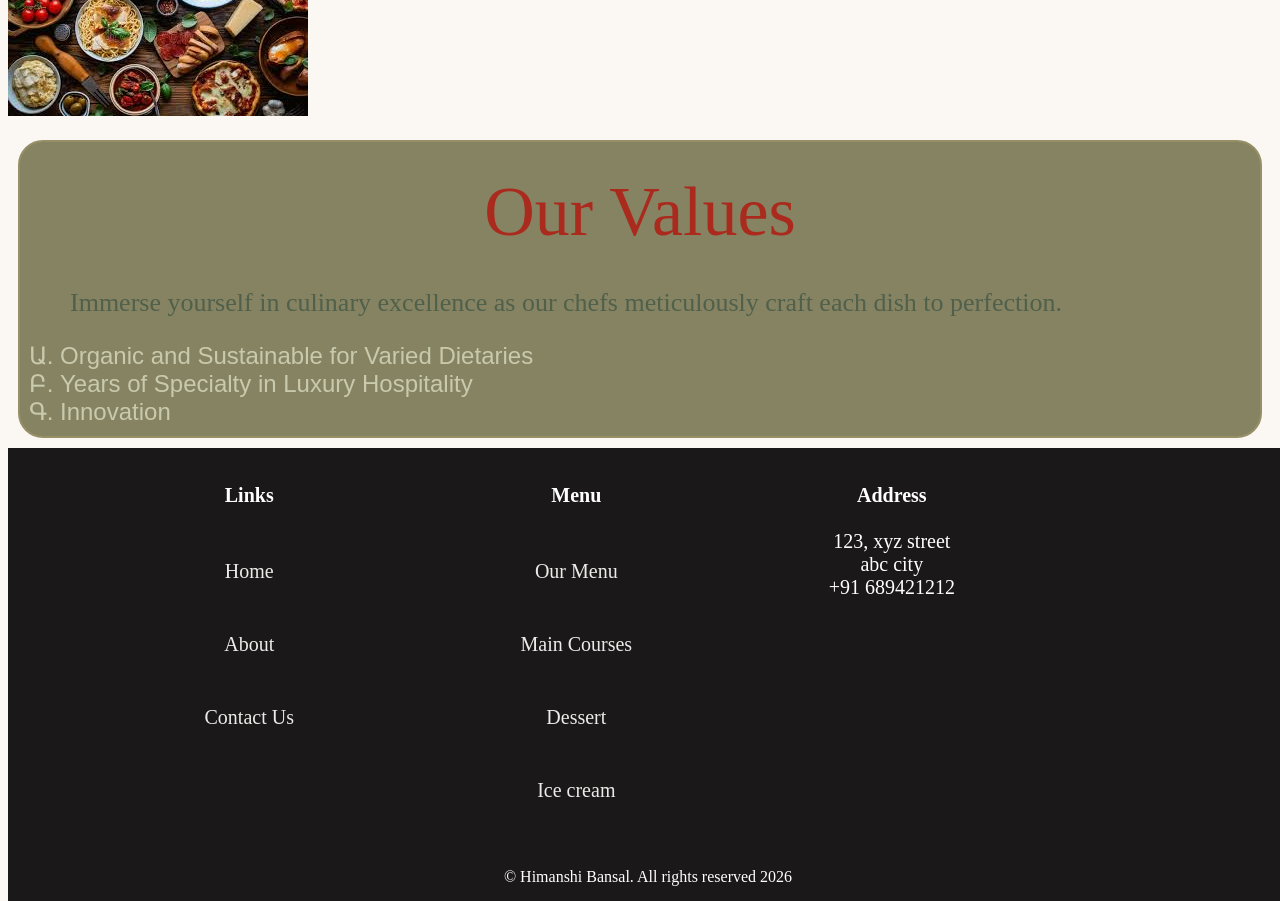
==== commit e1286645: "make home page responsive" ====
--- a/index.html
+++ b/index.html
@@ -20,10 +20,10 @@
         </div>
         
         <div class="content">
-            <pre> Savor the exquisite
+            <pre id="stefh"> Savor the exquisite
 flavors here
           </pre>
-         <p>Embark on a special culinary odyssey where every dish is a symphony of flavors and every bite is a journey.</p>
+         <p id="intro">Embark on a special culinary odyssey where every dish is a symphony of flavors and every bite is a journey.</p>
         </div>
         
         <div id="button">
@@ -92,18 +92,18 @@
         <div id="footer">
          <div id="links">
               <b>Links</b> <br> <br>
-            <a href="./">Home</a> <br> <br>
-            <a href="about.html">About</a> <br> <br>
-            <a href="contact-us.html">Contact Us</a>
+            <a href="./" class="a">Home</a> 
+            <a href="about.html" class="a">About</a> 
+            <a href="contact-us.html" class="a">Contact Us</a>
          </div>
          
          <div id="Menu">
             
            <b>Menu</b>  <br> <br>
-            <a href="menu.html">Our Menu</a> <br> <br>
-            <a href="main course.html">Main Courses</a> <br> <br>
-            <a href="dessert.html">Dessert</a> <br> <br>
-            <a href="menu-icecream.html">Ice cream</a>
+            <a href="menu.html"  class="a">Our Menu</a> 
+            <a href="main course.html" class="a">Main Courses</a> 
+            <a href="dessert.html"  class="a">Dessert</a> 
+            <a href="menu-icecream.html" class="a">Ice cream</a>
          </div>
          
          <div id="address">
--- a/style.css
+++ b/style.css
@@ -215,9 +215,9 @@
     }
 
         footer {
-            background-color: black;
             color: white;
              text-align: center;
+             background: transparent;
         }
          
 
@@ -238,6 +238,7 @@
     width: 100%;
     background-color: black;
     padding-top: 4vh;
+    text-align: center;
   }
   
   a {
@@ -441,6 +442,110 @@
     margin-bottom: 3.5vh;
 }
 
+.a {
+    
+    display: block;
+}
+
+
+/* for mobile*/
+ @media screen  and (max-width:768px) {
+    * {
+        margin: 0;
+        padding: 0;
+        margin-left: 0.45vw;
+    }
+    
+    .hero {
+        background-image: url(hero_img_phone.avif);
+        width: 100vw;
+        height: auto;
+        background-size: cover;
+        background-repeat: no-repeat;
+    }
+
+    .navbar {
+        background: transparent;
+        margin: 0.3vh;
+    }
+    
+    a {
+        display: block;
+        margin: 0.3vh;
+    }
+    
+    #stefh {
+        font-size: 2.3em;
+        color: #0e0f0e;
+    }
+    
+    #button {
+        font-size: 1.5em;          
+    }
+
+    button {
+       margin: 0.01vh 0.01vw;
+        padding: 0.01vh 0.01vw; 
+    }
+
+    #intro {
+        color: rgb(32, 9, 9);
+    }
+
+    .content {
+        margin-top: 5vh;
+    }
+
+    .dining-image{
+        height: fit-content;
+        width: auto;
+        
+    }
+    .dining {
+        display: flex;
+        flex-wrap: wrap;
+        flex-direction: column;
+        margin-top: 2vh;
+        padding: 0;
+    }
+
+    .dining-text {
+        margin-top: 8vh;
+        text-align: left;
+    }
+
+    #heading {
+        text-align: left;
+    }
+     
+    #text { 
+        font-size: 1em;
+
+    }
+
+    h5 {
+        font-size: 2em;
+    }
+    
+    h6, .cuisine{
+        font-size: 2.3em;
+    }
+
+    #footer {
+        display: flex;
+        flex-wrap: wrap;
+    }
+
+    a {
+          margin-top: 0.01vh;
+        margin-bottom: 0;
+        padding-top: 0.01vh;    
+    }
+
+
+
+    
+ }
     
    
     
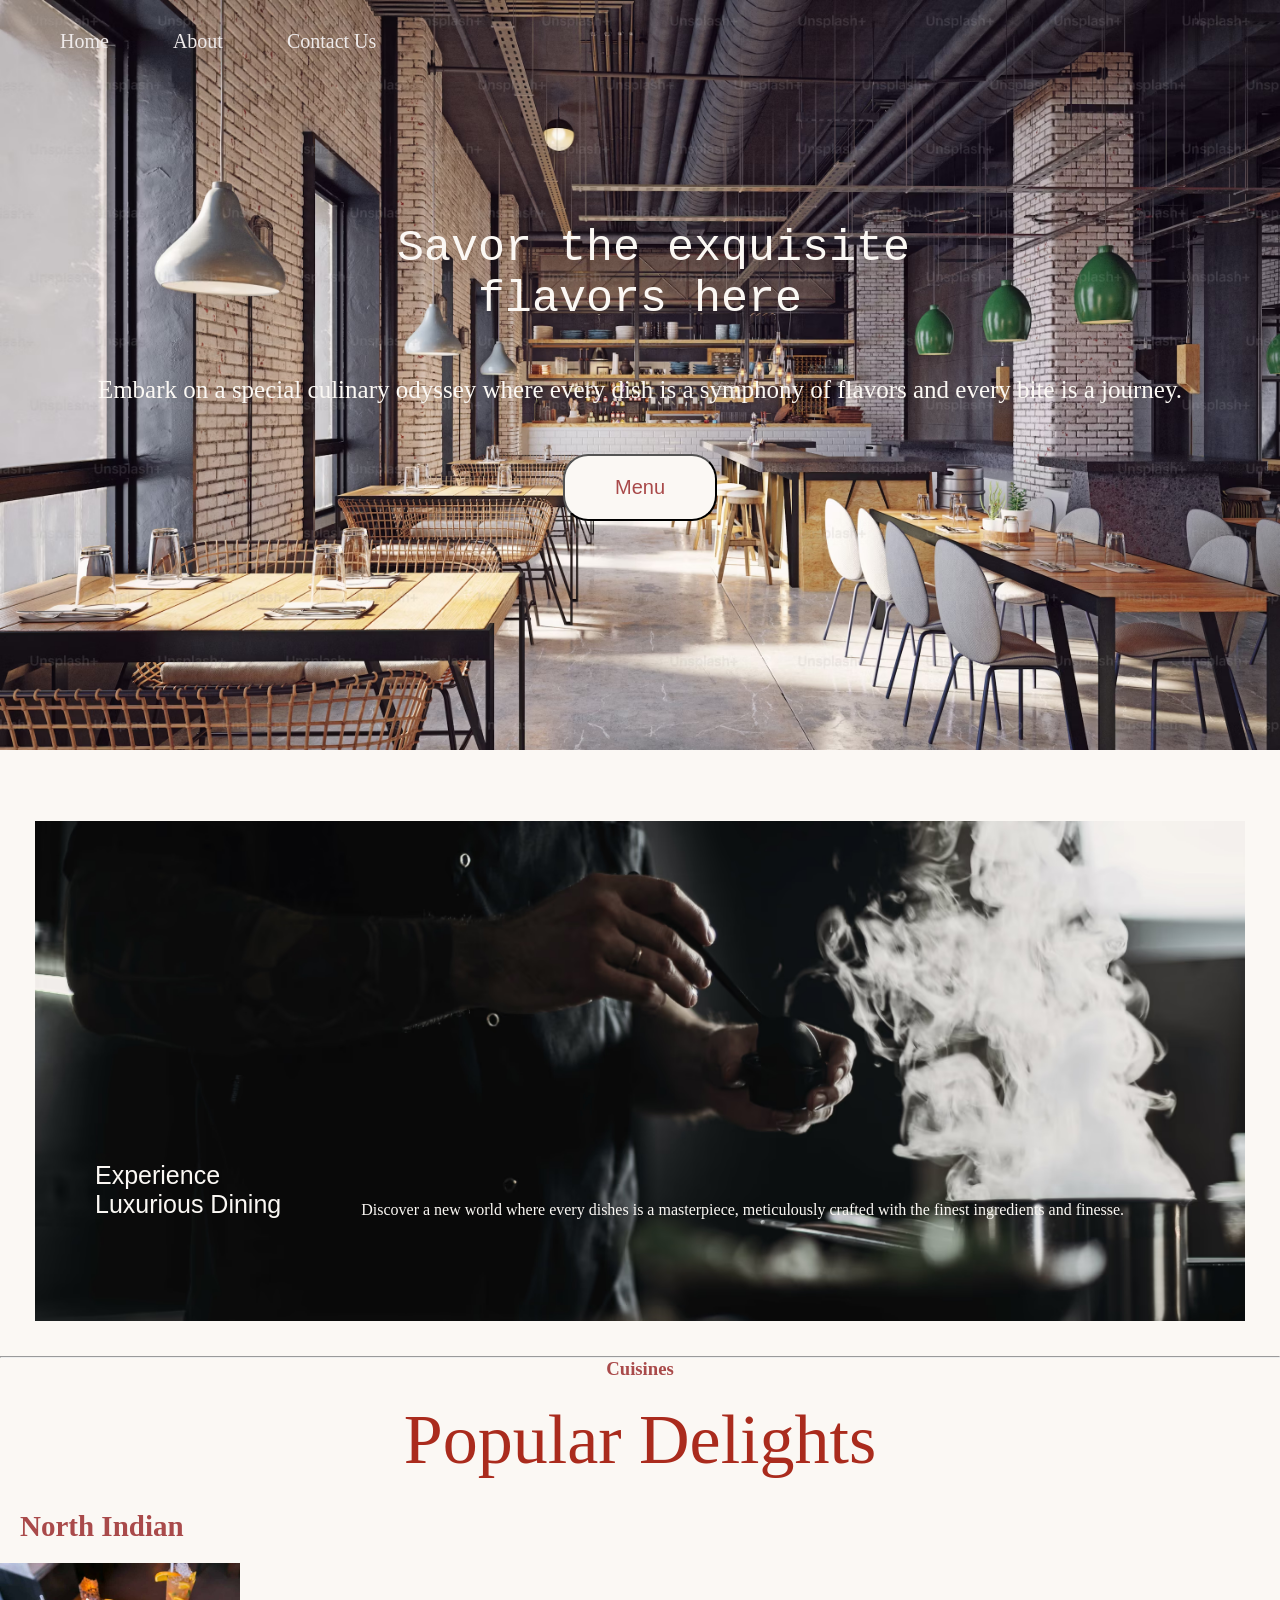
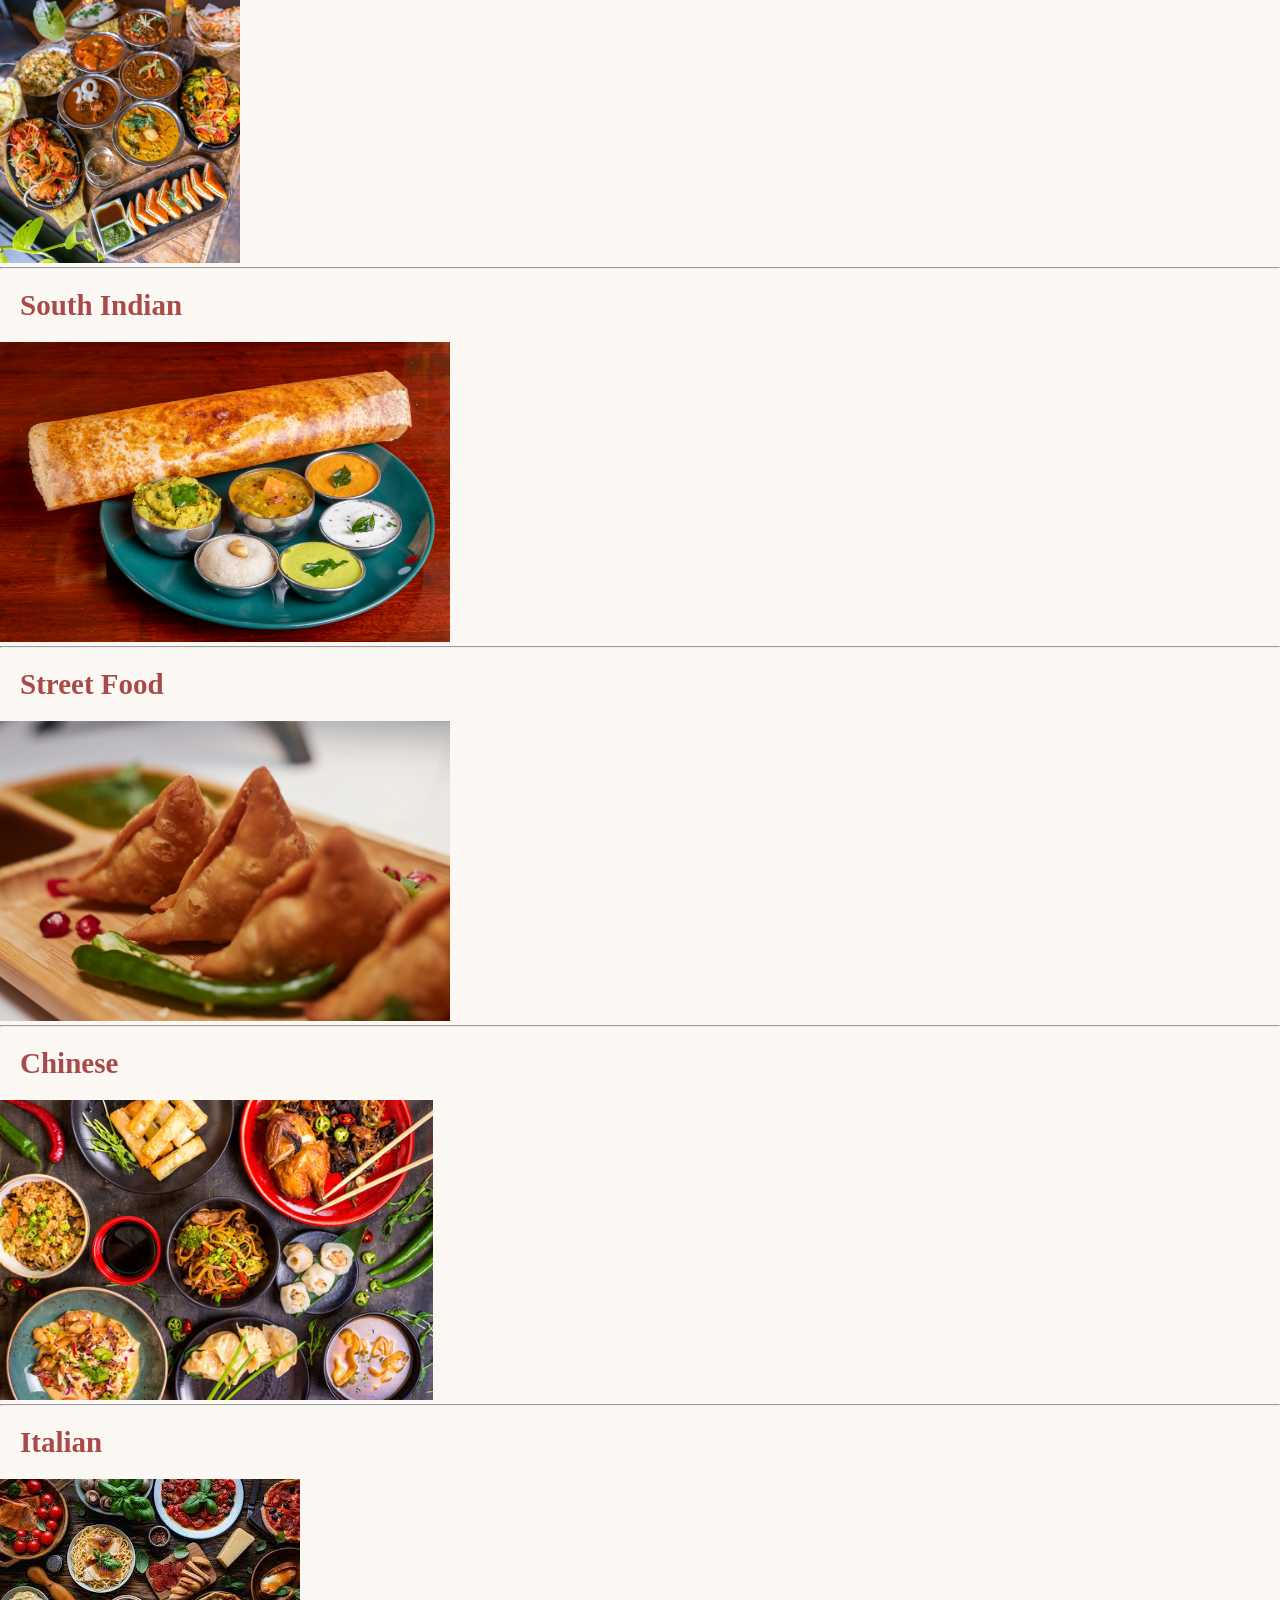
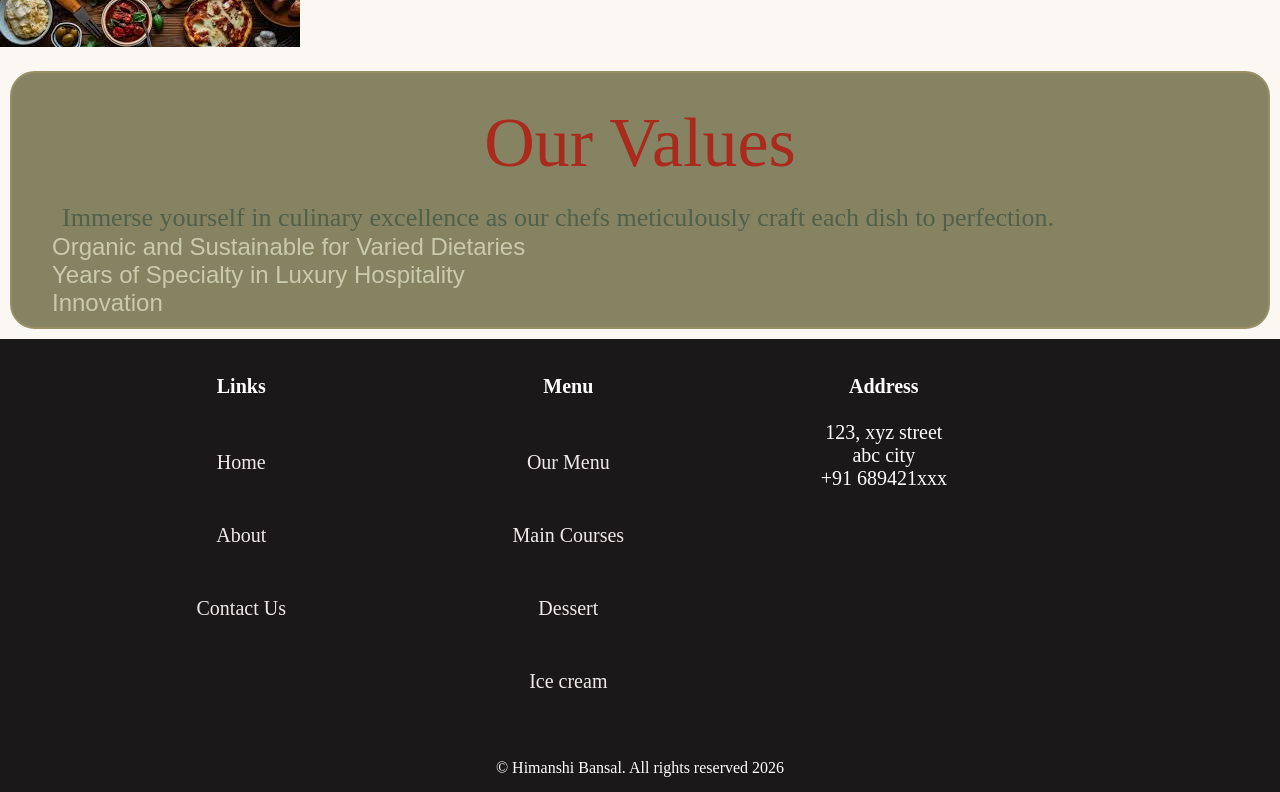
==== commit 1814ef34: "made website responsive" ====
--- a/index.html
+++ b/index.html
@@ -110,7 +110,7 @@
             <b>Address</b> <br> <br>
             123, xyz street <br>
             abc city <br>
-            +91 689421212
+            +91 689421xxx
          </div>
        
         <br>
--- a/style.css
+++ b/style.css
@@ -1,12 +1,11 @@
 
 * {
+    overflow-x: hidden;
     background-color: #fbf8f4;
-    margin-top: 10;
-    margin-right: 10;
-    margin-left: 10;
-    margin-bottom: 0;
+    margin: 0;
     padding: 0;
     box-sizing: border-box;
+    
 } 
 
 .hero{
@@ -453,7 +452,7 @@
     * {
         margin: 0;
         padding: 0;
-        margin-left: 0.45vw;
+        max-width: 100%;
     }
     
     .hero {
@@ -528,7 +527,7 @@
     }
     
     h6, .cuisine{
-        font-size: 2.3em;
+        font-size: 2em;
     }
 
     #footer {
@@ -542,6 +541,73 @@
         padding-top: 0.01vh;    
     }
 
+    #address {
+        width: 100%;
+    }
+    
+    #button {
+        text-align: center;
+    }
+
+    #menu {
+        margin-top: 0.5vh;
+        margin-bottom: 0.5vh;
+        padding-top: 0.2vh;
+        padding-bottom: 0.2vh;
+    }
+    
+    
+    .about {
+        height: auto;
+    }
+
+    #abt {
+        font-size: 1.8em;
+    }
+
+    
+    #belief {
+        height: fit-content;
+        width:90%;
+        margin-top: 2vh;
+        margin-right: 0.1vw;
+
+    }
+
+    #innovation, #elegance, #sustainability, #hospitality {
+        margin-bottom: 3vh;
+        margin-top: 3vh;
+        padding: 0;
+        margin-left: 0.01vw;
+        margin-right: 0.01vw;
+    }
+
+    #val {
+        margin-top: 2.5vh;
+        margin-bottom: 2.5vh;
+    }
+
+    .bold {
+        text-align: center;
+        font-family: Arial, Helvetica, sans-serif;
+        font-weight: 300;
+    }
+
+    .inv {
+        text-align: left;
+        margin-left: 0;
+        margin-right: 0;
+    }
+    
+    
+    .contact {
+        width:90%;
+        margin:3vh 5vw;
+        margin-right: 5vw;
+    }
+
+
+
 
 
     
